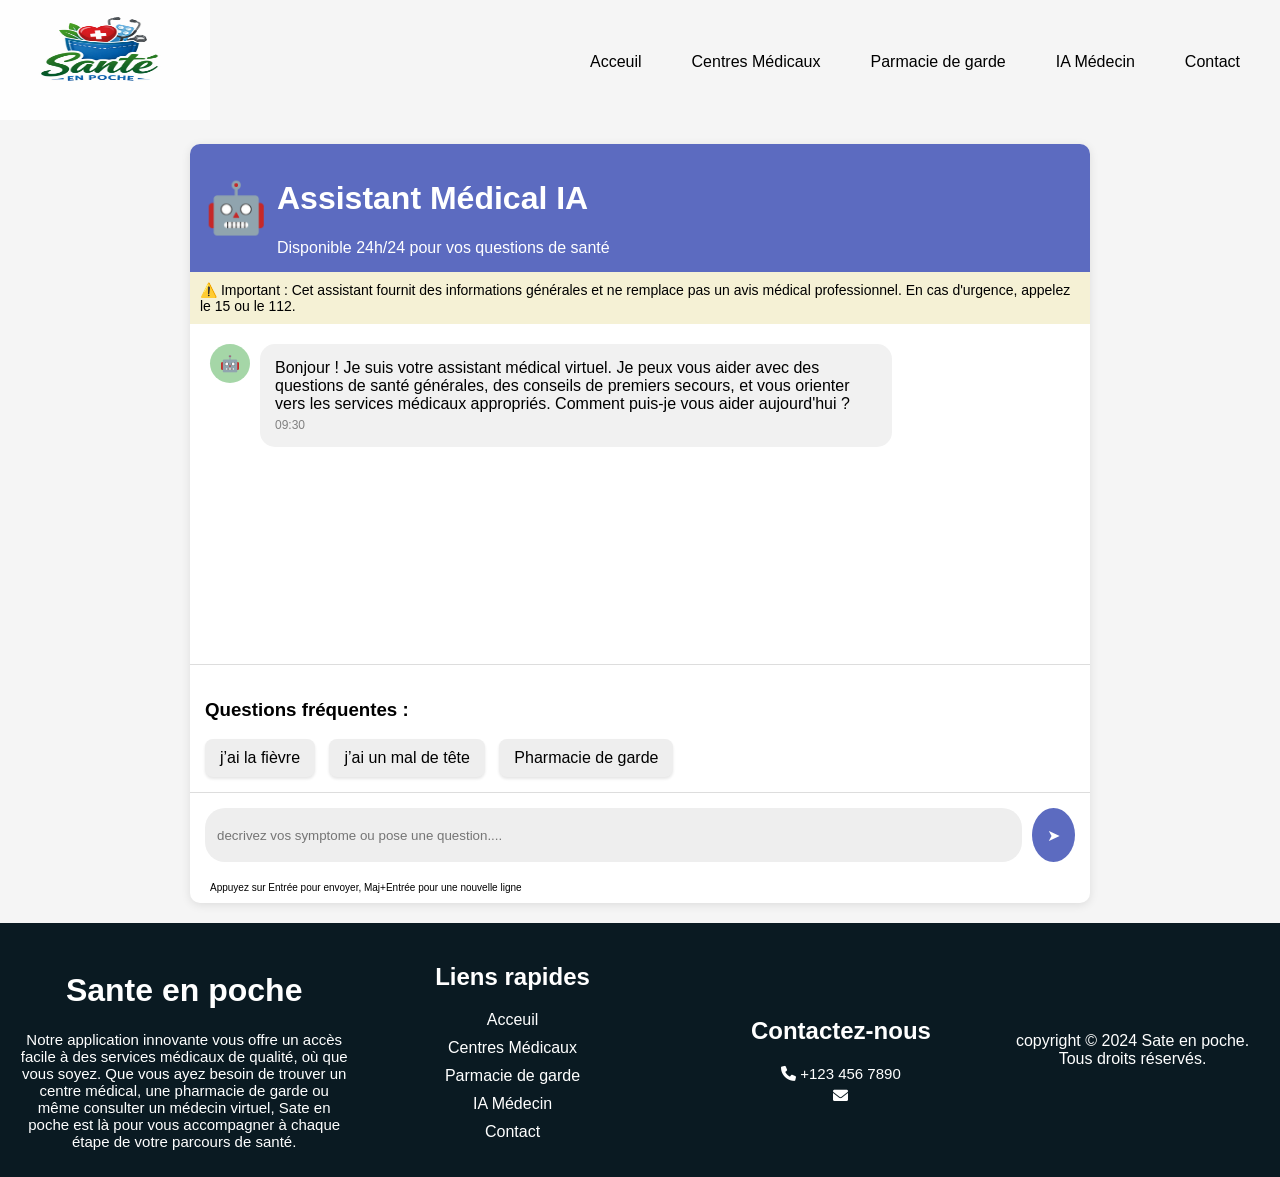
==== lien_html/AI.html @ 91ee9ee0 "ia terminer" ====
<!doctype html>
<html lang="en">
  <head>
    <meta charset="UTF-8" />
    <meta name="viewport" content="width=device-width, initial-scale=1.0" />
    <link rel="stylesheet" href="../styles.css" />
    <title>Sate en poche</title>
    <link
      rel="stylesheet"
      href="https://cdnjs.cloudflare.com/ajax/libs/font-awesome/6.0.0/css/all.min.css"
    />
  </head>
  <body>
    <header>
      <a id="logo" href=""><img src="/image/logo.jpeg" alt="" /></a>
      <nav>
        <input type="checkbox" id="burger-checkbox" class="burger-checkbox" />
        <label for="burger-checkbox" class="burger-icon">
          <span></span>
          <span></span>
          <span></span>
        </label>
        <ul class="menu-liste">
          <li><a href="/index.html">Acceuil</a></li>
          <li><a href="/lien_html/centre_medical.html">Centres Médicaux</a></li>
          <li><a href="/lien_html/pharmacie.html">Parmacie de garde</a></li>
          <li><a href="/lien_html/AI.html">IA Médecin</a></li>
          <li><a href="/lien_html/contact.html">Contact</a></li>
        </ul>
      </nav>
    </header>
    <main>
        
        <div class="container">

            <!-- Header -->
            <div class="header">
                <div class="logo">🤖</div>
                <div>
                <h1>Assistant Médical IA</h1>
                <p>Disponible 24h/24 pour vos questions de santé</p>
                </div>
            </div>

            <!-- Alerte -->
            <div class="alert">
                ⚠️ Important : Cet assistant fournit des informations générales et ne remplace pas un avis médical professionnel. En cas d'urgence, appelez le 15 ou le 112.
            </div>

            <!-- Chat -->
            <div class="chat">
                <div class="message">
                <div class="avatar">🤖</div>
                <div class="bubble">
                    Bonjour ! Je suis votre assistant médical virtuel. Je peux vous aider avec des questions de santé générales, des conseils de premiers secours, et vous orienter vers les services médicaux appropriés. Comment puis-je vous aider aujourd'hui ?
                    <div class="heure">09:30</div>
                </div>
                </div>
            </div>

            <div class="faq">
                <h3>Questions fréquentes :</h3>
                <div class="buttons">
                <button>j’ai la fièvre</button>
                <button>j’ai un mal de tête</button>
                <button>Pharmacie de garde</button>
                </div>
            </div>

            <!-- Input -->
            <div class="input-area">
                <input type="text" placeholder="decrivez vos symptome ou pose une question....">
                <button class="send">➤</button>
            </div>
            <p class="ext">Appuyez sur Entrée pour envoyer, Maj+Entrée pour une nouvelle ligne</p>

        </div>

    </main>
    <footer>
      <div class="footer-content">
        <div class="footer-section about">
          <h1 class="logo-text"><span>Sante</span> en poche</h1>
          <p>
            Notre application innovante vous offre un accès facile à des
            services médicaux de qualité, où que vous soyez. Que vous ayez
            besoin de trouver un centre médical, une pharmacie de garde ou même
            consulter un médecin virtuel, Sate en poche est là pour vous
            accompagner à chaque étape de votre parcours de santé.
          </p>
        </div>
        <div class="footer-section links">
          <h2>Liens rapides</h2>
          <ul>
            <li><a href="">Acceuil</a></li>
            <li><a href="">Centres Médicaux</a></li>
            <li><a href="">Parmacie de garde</a></li>
            <li><a href="">IA Médecin</a></li>
            <li><a href="">Contact</a></li>
          </ul>
        </div>
        <div class="footer-section contact">
          <h2>Contactez-nous</h2>
          <p><i class="fas fa-phone"></i> +123 456 7890</p>
          <p><i class="fas fa-envelope"></i></p>
        </div>
        copyright &copy; 2024 Sate en poche. Tous droits réservés.
      </div>
    </footer>
  </body>
</html>
---- styles.css ----
* {
  font-family: Arial, Helvetica, sans-serif;
}
body {
  margin: 0px;
  padding: 0px;
  background-color: #f5f5f5;
}
header {
  display: flex;
  justify-content: space-between;
  align-items: center;
  text-align: center;
}
#logo img {
  width: 210px;
  height: 120px;
}

.menu-liste {
  display: flex;
  justify-content: space-between;
  gap: 50px;
  list-style-type: none;
  margin-right: 40px;
}
.burger-checkbox {
  display: none;
}
.burger-icon {
  display: none;
}
/* .burger-icon {
    display: flex;
    flex-direction: column;
    width: 30px;
    cursor: pointer; 

  }*/
/* .burger-icon span {
    height: 3px;
    background-color: black;
    margin: 3px 0;
    transition: 0.3s;
  } */

/* .menu-liste {
    display: none;
  } */
nav ul a {
  text-decoration: none;
  color: black;
}
.cover {
  background-color: #1d729c;
  background-size: cover;
  width: 100%;
  height: 400px;
  display: inline-block;
  justify-content: center;
  align-items: center;
}
.content {
  display: block;
  justify-content: center;
  align-items: center;
  text-align: center;
  background-color: #1d729c;
}
.content h1 {
  color: white;
  font-size: 30px;
}
.content p {
  color: white;
  text-align: center;
  font-size: 20px;
  /* width: 95%; */
  margin: auto;
}
button {
  background-color: #d9dfe3;
  display: inline;
  color: white;
  border: none;
  padding: 10px 20px;
  font-size: 16px;
  cursor: pointer;
}
.bouttons {
  display: inline;
  align-items: center;
  text-align: center;
}
.titre h1 {
  align-items: center;
  text-align: center;
}
.first-partie {
  display: flex;
  justify-content: center;
  align-items: center;
  text-align: center;
  gap: 30px;
  margin: 10px 10px;
}
.partie {
  border: 1px rgba(0, 0, 0, 0.045) solid;
  background-color: white;
  width: 100%;
  height: max-content;
}
.partie h2 {
  font-size: 25px;
}
.partie p {
  font-size: 20px;
}
.partie i {
  font-size: 50px;
}
.icon {
  margin-top: 15px;
}
.second {
  background-color: white;
  margin: 0 auto;
  width: 100%;
  height: max-content;
  padding-bottom: 10px;
}
.second h1 {
  align-items: center;
  text-align: center;
  padding-top: 80px;
  font-weight: bolder;
  font-size: 50px;
}
.second h2 {
  align-items: center;
  text-align: center;
  font-size: 20px;
}
.three-partie {
  display: flex;
  justify-content: space-around;
  align-items: center;
  text-align: center;
  margin: 50px;
}
.three h1 {
  font-size: 50px;
}
.three h2 {
  font-size: 30px;
}
.three h1 #bleu {
  color: rgb(28, 118, 160);
}
#vert {
  color: rgb(33, 166, 33);
}
#violet {
  color: rgb(116, 21, 167);
}
#orange {
  color: rgb(191, 130, 15);
}
footer {
  background-color: #0a1a22;
  color: white;
  text-align: center;
  padding: 20px;
}
.footer-content {
  display: flex;
  justify-content: space-around;
  align-items: center;
  /* text-align: center; */
}
.footer-section {
  display: block;
  justify-content: center;
  align-items: center;
  text-align: center;
  width: 40%;
  height: max-content;
}
.footer-section p {
  font-size: 15px;
}
.footer-section ul {
  list-style-type: none;
  padding: 0px;
}
.footer-section ul li {
  margin: 10px 0px;
}
.footer-section ul li a {
  text-decoration: none;
  color: white;
}
.copy {
  display: inline;
}

/* Parge de centre medicaux */

form {
  margin: 10px;
  display: flex;
  justify-content: space-around;
  align-items: center;
}
.input-contenant {
  position: relative;
  width: 40%;
}
.text-main {
  margin-left: 20px;
}
.text-main h1 {
  font-size: 40px;
  font-weight: 900;
}
.text-main p {
  font-size: 20px;
  font-weight: 50;
}
.but-main {
  margin-left: 20px;
}
.fa-magnifying-glass {
  position: absolute;
  left: 10px;
  top: 50%;
  transform: translateY(-50%);
  color: #aaa;
}
input {
  padding-left: 30px;
  border-radius: 7px;
  height: 30px;
  width: 100%;
}
.but_form {
  padding: 5px 10px;
  width: 10%;
  height: 30px;
  cursor: pointer;
  border-radius: 5px;
  background-color: #1d729c;
}
select {
  width: 20%;
  height: 30px;
  border-radius: 7px;
}

.special P{
  padding: 2px;
  margin: 10px  5px 5px 5px;
  
}

.text h2,p{
  margin-top:5px;
  margin-bottom: 0px;
}
.dive{
  border-radius: 8px;
  margin: 10px 0px 10px 0px;
  box-shadow:  1px 0px 2px rgba(0, 0, 0, 0.113);
  background-color: white;

}
.dive-texte , .texte-icon-but{
  margin-left: 10px;
  height: 70px;
  padding-right: 5px;
}
.pm{
  border: 1px rgba(0, 0, 0, 0) solid;
  width: 100px;
  height:max-content;
}
.texte-icon h3{
  margin-top:10px;
  margin-bottom: 10px;
}
.spec, .special P{
  border: 1px rgba(0, 0, 0, 0) solid;
  background-color:rgb(242, 239, 239);
  max-width: max-content;
  border-radius: 10px;
}
.spec{
  font-size: 20px;
  margin-left: 70px;
}

/* ai*/
.container {
  max-width: 900px;
  margin: 20px auto;
  background: white;
  border-radius: 10px;
  overflow: hidden;
  box-shadow: 0 2px 10px rgba(0,0,0,0.1);
}

/* Header */
.header {
  background: #5c6bc0;
  color: white;
  display: flex;
  align-items: center;
  padding: 15px;
}

.logo {
  font-size: 50px;
  margin-right: 10px;
}


.alert {
  background: #f5f1d5;
  padding: 10px;
  font-size: 14px;
}


.chat {
  padding: 20px;
  min-height: 300px;
}

.message {
  display: flex;
}

.avatar {
  background: #a5d6a7;
  border-radius: 50%;
  height: max-content;
  padding: 10px;
  margin-right: 10px;
}

.bubble {
  background: #f1f1f1;
  padding: 15px;
  border-radius: 15px;
  max-width: 70%;
  position: relative;
}

.heure {
  font-size: 12px;
  color: gray;
  margin-top: 5px;
}

.faq {
  padding: 15px;
  border-top: 1px solid #ddd;
}

.buttons {
  margin-top: 10px;
}

.buttons button {
  background: #eee;
  border: none;
  padding: 10px 15px;
  margin-right: 10px;
  border-radius: 8px;
  cursor: pointer;
  box-shadow: 0 2px 3px rgba(0,0,0,0.1);
  color: black;
}

.buttons button:hover {
  background: #ddd;
  color: white;
}

.input-area {
  display: flex;
  padding: 15px;
  border-top: 1px solid #ddd;
}

.input-area input {
  flex: 1;
  padding: 12px;
  border-radius: 20px;
  border: none;
  background: #eee;
}

.send {
  background: #5c6bc0;
  color: white;
  border: none;
  margin-left: 10px;
  padding: 12px 15px;
  border-radius: 50%;
  cursor: pointer;
}
.ext{
  font-size: 10px;
  margin-left: 20px;
  margin-bottom: 10px;
}

@media (max-width: 1024px) {
  header {
    padding: 0px;
    margin: 0px;
  }
  /* .burger-icon {
    display: flex;
    flex-direction: column;
    width: 30px;
    cursor: pointer;
    margin-right: 50px;
  }
    
  .burger-icon span {
    height: 3px;
    background-color: black;
    margin: 3px 0;
    transition: 0.3s;
  }
  
  .burger-checkbox:checked ~ .menu-liste {
    display: block;
}
  nav ul a {
    font-size: 7px;
  }
  .menu-liste {
    display: none
  } */
  #logo img {
    height: 50px;
    width: 100px;
  }
  .content h1 {
    font-size: 20px;
  }
  .content p {
    font-size: 18px;
  }
  .cover {
    flex-direction: column;
    gap: 10px;
  }
  .first-partie {
    flex-direction: column;
  }
  .second h1 {
    font-size: 30px;
  }
  .three-partie {
    flex-direction: column;
  }
  .footer-content {
    flex-direction: column;
  }
  .footer-section {
    width: 100%;
  }
  .footer-section h1 {
    font-size: 20px;
  }
}
@media (max-width: 768px) {
  .burger-icon {
    display: flex;
    flex-direction: column;
    width: 30px;
    cursor: pointer;
    margin-right: 50px;
  }

  .burger-icon span {
    height: 3px;
    background-color: black;
    margin: 3px 0;
    transition: 0.3s;
  }

  .burger-checkbox:checked ~ .menu-liste {
    display: block;
  }
  nav ul a {
    font-size: 7px;
  }
  .menu-liste {
    display: none;
  }
  #logo img {
    height: 50px;
    width: 100px;
  }
  .content h1 {
    font-size: 20px;
  }
  .content p {
    font-size: 18px;
  }
  .cover {
    flex-direction: column;
    gap: 10px;
  }
  .first-partie {
    flex-direction: column;
  }
  .second h1 {
    font-size: 30px;
  }
  .three-partie {
    flex-direction: column;
  }
  .footer-content {
    flex-direction: column;
  }
  .footer-section {
    width: 100%;
  }
  .footer-section h1 {
    font-size: 20px;
  }
  .copy p {
    font-size: 12px;
  }
  .text-main h1 {
    font-size: 25px;
    font-weight: 900;
  }
  .text-main p {
    font-size: 15px;
    font-weight: 50;
  }
  .but_form {
    width: 25%;
    height: 30px;
  }
  select {
    width: 15%;
    height: 30px;
    border-radius: 5px;
  }
}

@media (max-width: 450px) {
  form {
    flex-direction: column;
    gap: 10px;
  }
  select {
    width: 100%;
  }
  .but_form {
    width: 100%;
  }
  .input-contenant{
    width: 100%;
  }
  .but-main{
    width: 100%;
    margin-left: 0px;
  }
}
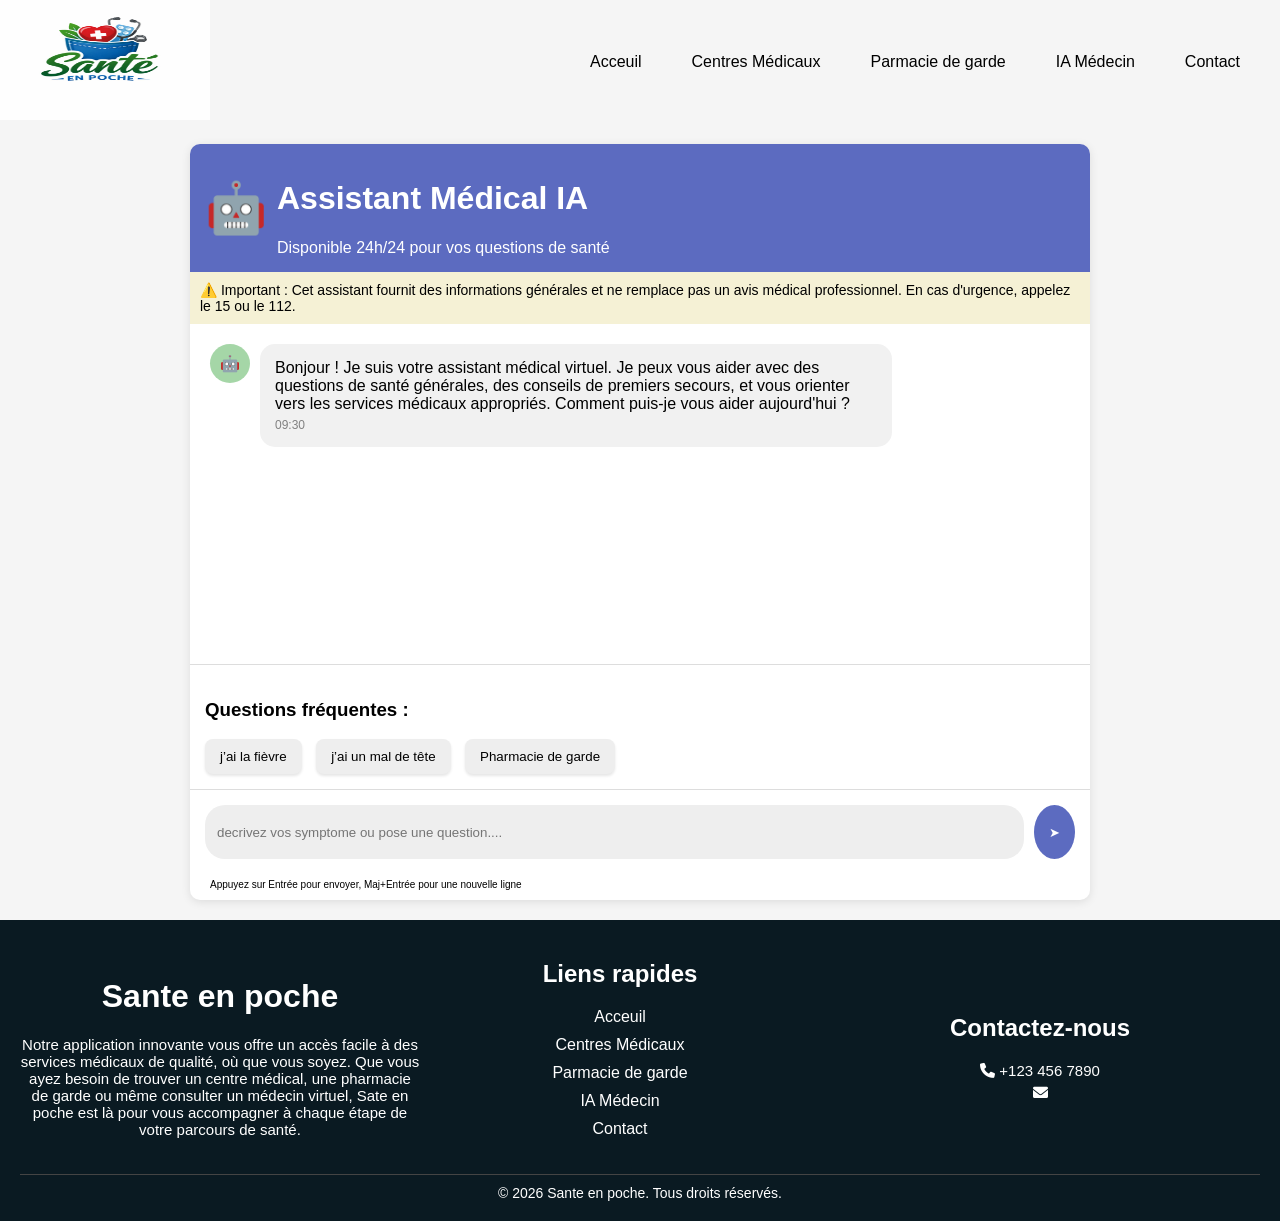
==== commit d1f81feb: "MODIF DU FOOTER" ====
--- a/lien_html/AI.html
+++ b/lien_html/AI.html
@@ -104,8 +104,10 @@
           <p><i class="fas fa-phone"></i> +123 456 7890</p>
           <p><i class="fas fa-envelope"></i></p>
         </div>
-        copyright &copy; 2024 Sate en poche. Tous droits réservés.
       </div>
+        <div class="copy">
+            &copy; 2026 Sante en poche. Tous droits réservés.
+        </div>
     </footer>
   </body>
 </html>
--- a/styles.css
+++ b/styles.css
@@ -52,45 +52,39 @@
   color: black;
 }
 .cover {
-  background-color: #1d729c;
-  background-size: cover;
-  width: 100%;
-  height: 400px;
-  display: inline-block;
-  justify-content: center;
-  align-items: center;
-}
-.content {
-  display: block;
-  justify-content: center;
-  align-items: center;
-  text-align: center;
-  background-color: #1d729c;
-}
-.content h1 {
-  color: white;
-  font-size: 30px;
-}
-.content p {
-  color: white;
-  text-align: center;
+    display: flex;
+    height: 50%;
+    flex-direction: column;
+    justify-content: center;
+    align-items: center;
+    text-align: center;      
+    padding: 20px;
+    background-color: #1d729c;
+}
+.buttons_cover {
+  display: flex;
+  gap: 20px;
+  margin-top: 20px;
+}
+.button_primary {
+  background-color: #fcfdfd;
+  color: rgb(27, 24, 216);
+  padding: 10px 20px;
+  border: none;
+  border-radius: 5px;
+  cursor: pointer;
+}
+.button_primary:hover {
+  background-color:#1d729c;
+  color: #f0f0f0;
+}
+.button_primary:hover a {
+  color: #f0f0f0;
+}
+.button_primary a {
+  text-decoration: none;
+  color: rgb(27, 24, 216);
   font-size: 20px;
-  /* width: 95%; */
-  margin: auto;
-}
-button {
-  background-color: #d9dfe3;
-  display: inline;
-  color: white;
-  border: none;
-  padding: 10px 20px;
-  font-size: 16px;
-  cursor: pointer;
-}
-.bouttons {
-  display: inline;
-  align-items: center;
-  text-align: center;
 }
 .titre h1 {
   align-items: center;
@@ -115,6 +109,7 @@
 }
 .partie p {
   font-size: 20px;
+  padding-bottom: 5px;
 }
 .partie i {
   font-size: 50px;
@@ -200,8 +195,13 @@
   text-decoration: none;
   color: white;
 }
-.copy {
-  display: inline;
+.copy{
+  text-align: center;
+  display: block;
+  margin-top: 20px;
+  font-size: 14px;
+  border-top: 1px solid #444;
+  padding-top: 10px;
 }
 
 /* Parge de centre medicaux */
@@ -228,7 +228,9 @@
   font-weight: 50;
 }
 .but-main {
-  margin-left: 20px;
+  margin: 10px 10px 0px 20px;
+  height: 25px;
+  background-color: #1d729c;
 }
 .fa-magnifying-glass {
   position: absolute;
@@ -416,6 +418,97 @@
   margin-bottom: 10px;
 }
 
+
+/* contact */
+
+.contact {
+  text-align: center;
+  padding: 40px 20px;
+}
+
+.subtitle {
+  max-width: 700px;
+  margin: 10px auto 40px;
+  color: #555;
+}
+
+.contact-container {
+  display: flex;
+  gap: 30px;
+  justify-content: center;
+  flex-wrap: wrap;
+}
+
+/* Colonne gauche */
+.info {
+  display: flex;
+  flex-direction: column;
+  gap: 20px;
+}
+
+.card {
+  background: #fff;
+  padding: 25px;
+  border-radius: 10px;
+  width: 250px;
+  text-align: left;
+  box-shadow: 0 0 10px rgba(0,0,0,0.05);
+}
+
+.card h2 {
+  margin-bottom: 10px;
+}
+
+/* Formulaire */
+.form-box {
+  background: #fff;
+  padding: 25px;
+  border-radius: 15px;
+  width: 500px;
+  box-shadow: 0 0 10px rgba(0,0,0,0.05);
+}
+
+.form-contact {
+  display: flex;
+  flex-direction: column;
+  gap: 15px;
+}
+
+
+.row {
+  display: block;
+}
+.row input {
+  width: 100%;
+  padding: 12px;
+  border-radius: 10px;
+  font-size: 14px;
+  margin-bottom: 20px;
+}
+
+textarea {
+  width: 100%;
+  padding: 12px;
+  border-radius: 10px;
+  border: none;
+  background: #eee;
+  font-size: 14px;
+  height: 120px;
+  resize: none;
+  margin-bottom: 15px;
+}
+
+
+.bout {
+  background: #4a90e2;
+  color: #fff;
+  padding: 12px 20px;
+  border: none;
+  border-radius: 10px;
+  cursor: pointer;
+  float: right;
+}
+
 @media (max-width: 1024px) {
   header {
     padding: 0px;
@@ -449,12 +542,7 @@
     height: 50px;
     width: 100px;
   }
-  .content h1 {
-    font-size: 20px;
-  }
-  .content p {
-    font-size: 18px;
-  }
+ 
   .cover {
     flex-direction: column;
     gap: 10px;
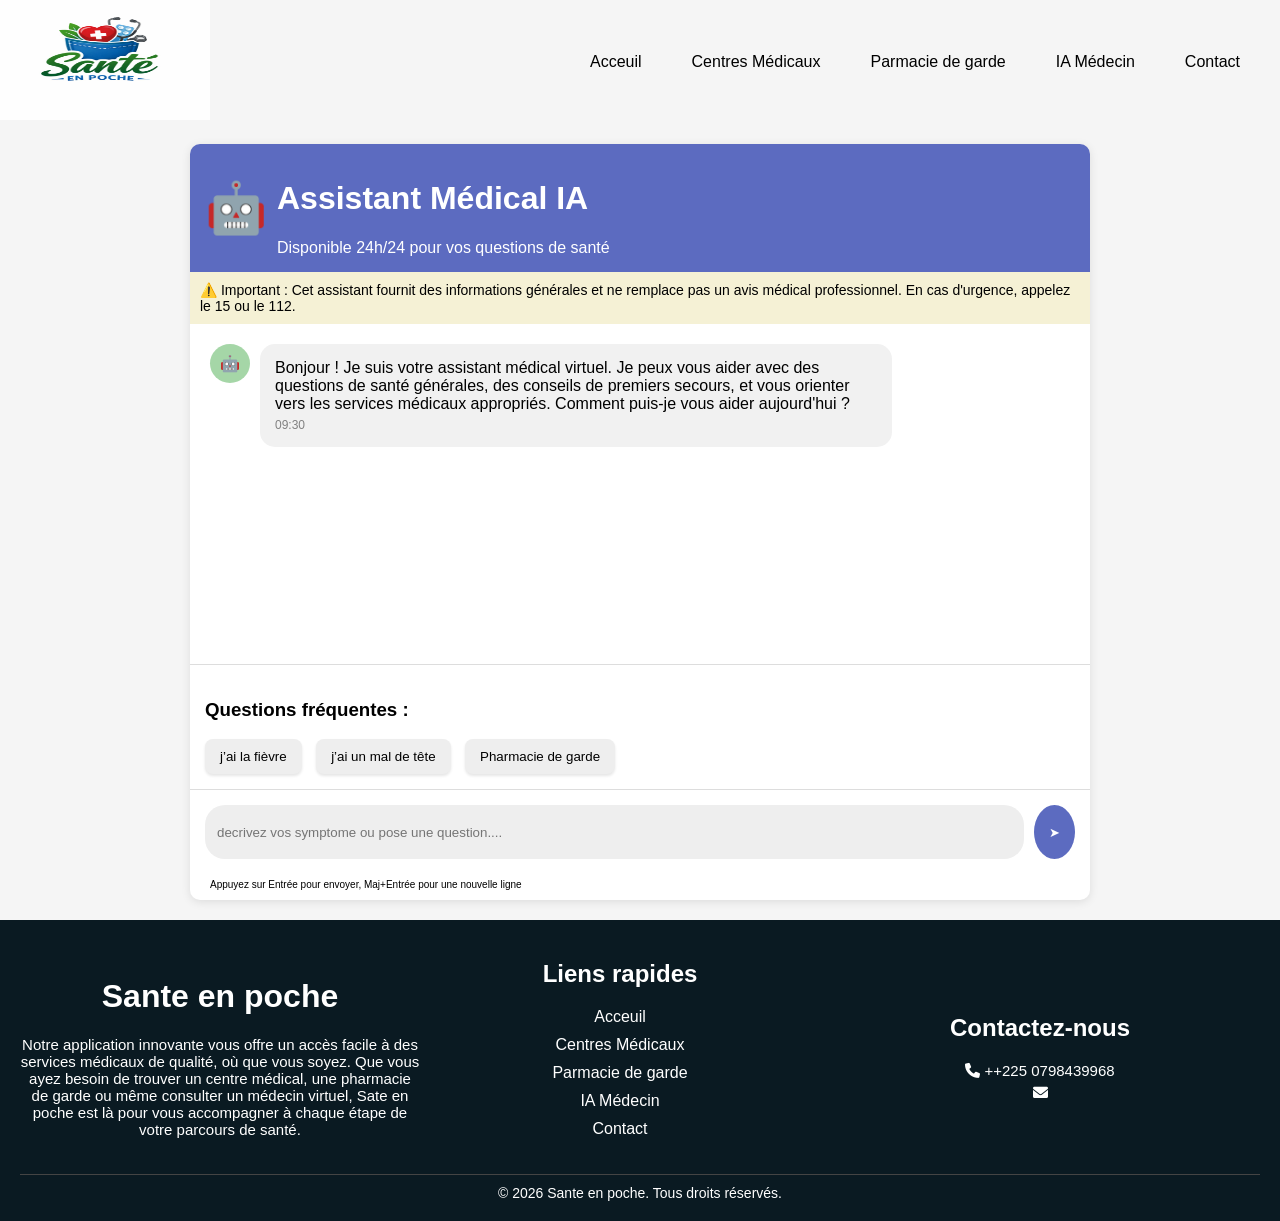
==== commit f501ad6e: "number" ====
--- a/lien_html/AI.html
+++ b/lien_html/AI.html
@@ -92,16 +92,16 @@
         <div class="footer-section links">
           <h2>Liens rapides</h2>
           <ul>
-            <li><a href="">Acceuil</a></li>
-            <li><a href="">Centres Médicaux</a></li>
-            <li><a href="">Parmacie de garde</a></li>
-            <li><a href="">IA Médecin</a></li>
-            <li><a href="">Contact</a></li>
+            <li><a href="../index.html">Acceuil</a></li>
+            <li><a href="./centre_medical.html">Centres Médicaux</a></li>
+            <li><a href="./pharmacie.html">Parmacie de garde</a></li>
+            <li><a href="./AI.html">IA Médecin</a></li>
+            <li><a href="./contact.html">Contact</a></li>
           </ul>
         </div>
         <div class="footer-section contact">
           <h2>Contactez-nous</h2>
-          <p><i class="fas fa-phone"></i> +123 456 7890</p>
+          <p><i class="fas fa-phone"></i> ++225 0798439968</p>
           <p><i class="fas fa-envelope"></i></p>
         </div>
       </div>
--- a/styles.css
+++ b/styles.css
@@ -286,6 +286,9 @@
   width: 100px;
   height:max-content;
 }
+.btn-rdv{
+  margin: 20px;
+}
 .texte-icon h3{
   margin-top:10px;
   margin-bottom: 10px;
@@ -299,6 +302,25 @@
 .spec{
   font-size: 20px;
   margin-left: 70px;
+}
+
+/* Parge de pharmacie */
+.week-filter {
+  display: flex;
+  margin-top: 15px;
+  gap: 2px;
+}
+
+.week-filter button {
+  padding: 5px 15px;
+  border: none;
+  border-radius: 20px;
+  background: #ddd;
+  cursor: pointer;
+}
+
+.week-filter button.active {
+  background: #8d8b8b;
 }
 
 /* ai*/
